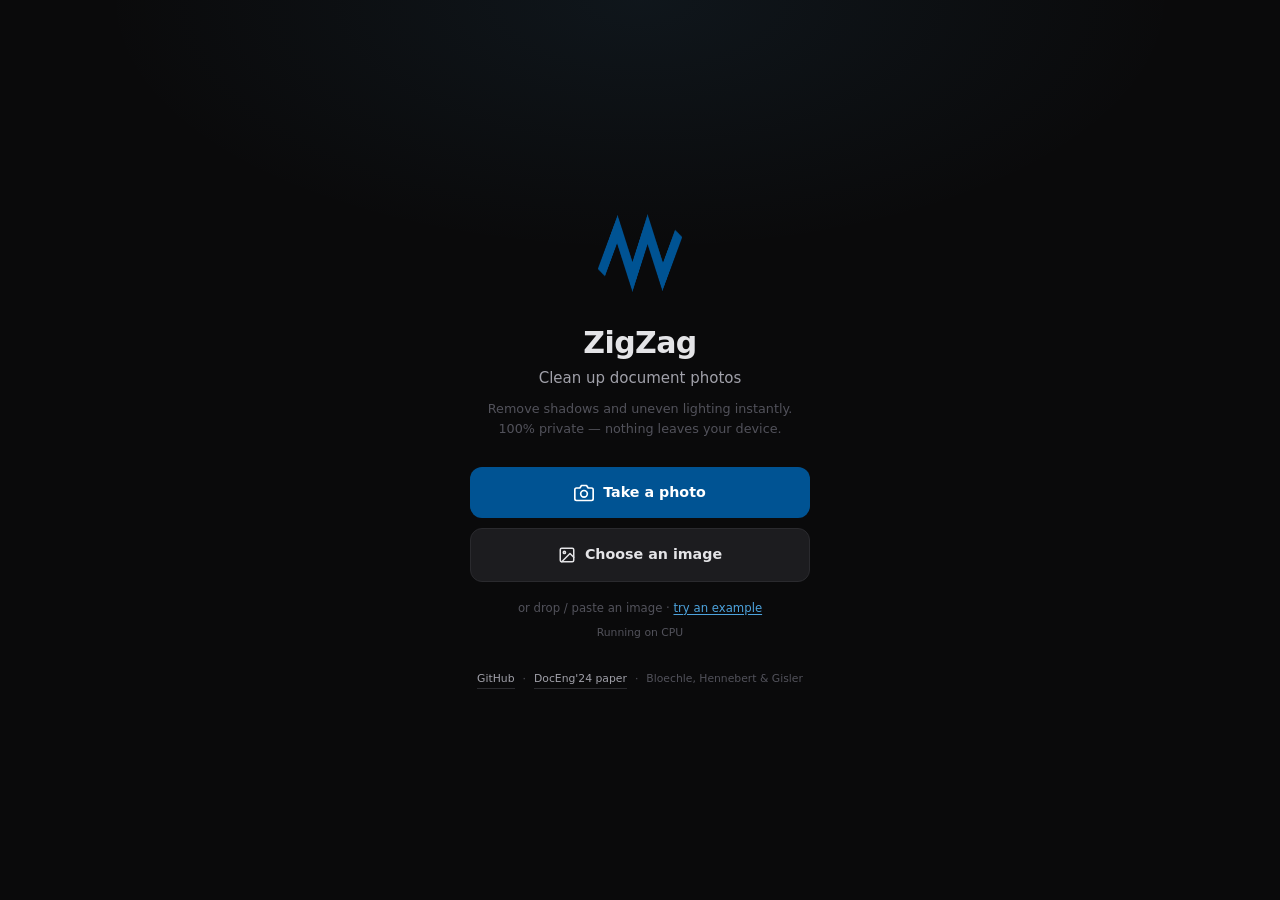
==== index.html @ 0f4d85f4 "1.2.0: despeckle by default, faster 2x path, app gate, repo skill Despeckle: after thresholding, 8-c" ====
<!DOCTYPE html>
<html lang="en">
<head>
    <meta charset="UTF-8">
    <meta name="viewport" content="width=device-width, initial-scale=1.0, viewport-fit=cover">
    <meta name="description" content="Clean up document photos: remove shadows and uneven lighting, entirely in your browser. ZigZag — ACM DocEng'24.">
    <meta property="og:title" content="ZigZag — Document Image Binarizer">
    <meta property="og:description" content="Remove shadows and uneven lighting from document photos. 100% in-browser, nothing leaves your device.">
    <meta property="og:image" content="https://bloechle.github.io/zigzag/assets/zigzag-logo.png">
    <meta property="og:url" content="https://bloechle.github.io/zigzag/">
    <meta property="og:type" content="website">
    <meta name="twitter:card" content="summary_large_image">
    <meta name="theme-color" content="#0a0a0b">
    <meta name="mobile-web-app-capable" content="yes">
    <meta name="apple-mobile-web-app-capable" content="yes">
    <meta name="apple-mobile-web-app-status-bar-style" content="black-translucent">
    <link rel="manifest" href="manifest.json">
    <link rel="apple-touch-icon" href="assets/icon-192.png">
    <title>ZigZag — Document Image Binarizer</title>
    <link rel="icon" href="assets/icon-192.png">
    <style>
        *, *::before, *::after { box-sizing: border-box; margin: 0; padding: 0; }

        :root {
            --bg:          #0a0a0b;
            --bg-elevated: #1c1c1f;
            --bg-hover:    #252528;
            --border:      #2a2a2e;
            --text:        #e4e4e7;
            --dim:         #a1a1aa;
            --muted:       #52525b;
            --accent:      #005393;   /* corporate blue — fills */
            --accent-soft: #4da3dd;   /* readable tint of it on dark — text & glows */
            --ok:          #34d399;
            --radius:      12px;
            --ease:        cubic-bezier(0.16, 1, 0.3, 1);
            --safe-t:      env(safe-area-inset-top, 0px);
            --safe-b:      env(safe-area-inset-bottom, 0px);
        }

        html, body {
            height: 100%;
            background: var(--bg);
            color: var(--text);
            font: 15px/1.5 -apple-system, system-ui, 'Segoe UI', Roboto, sans-serif;
            overflow: hidden;
            -webkit-font-smoothing: antialiased;
            user-select: none;
            -webkit-user-select: none;
            touch-action: manipulation;
        }

        .hidden { display: none !important; }
        button { font: inherit; color: inherit; background: none; border: none; cursor: pointer; -webkit-tap-highlight-color: transparent; }
        :focus-visible { outline: 2px solid var(--accent-soft); outline-offset: 2px; border-radius: 6px; }
        @media (prefers-reduced-motion: reduce) {
            *, *::before, *::after { animation-duration: .01ms !important; transition-duration: .01ms !important; }
        }

        /* ═══ LANDING ═══ */
        #landing {
            position: fixed; inset: 0; z-index: 50;
            display: flex; align-items: center; justify-content: center;
            padding: 24px; padding-top: calc(24px + var(--safe-t)); padding-bottom: calc(24px + var(--safe-b));
            background:
                radial-gradient(60% 40% at 50% 0%, rgba(77, 163, 221, .08), transparent 70%),
                var(--bg);
        }
        .landing-content { width: 100%; max-width: 340px; text-align: center; }
        .landing-content img { width: 84px; height: 84px; margin-bottom: 18px; }
        .landing-content h1 { font-size: 2rem; font-weight: 700; letter-spacing: -.02em; }
        .landing-sub { color: var(--dim); margin: 2px 0 10px; }
        .landing-desc { color: var(--muted); font-size: .85rem; line-height: 1.55; margin-bottom: 28px; }

        .landing-buttons { display: grid; gap: 10px; margin-bottom: 18px; }
        .btn-primary, .btn-secondary {
            display: flex; align-items: center; justify-content: center; gap: 9px;
            padding: 15px; border-radius: var(--radius); font-weight: 600; font-size: .95rem;
            transition: transform .15s var(--ease), background .15s;
        }
        .btn-primary { background: var(--accent); color: #fff; }
        .btn-secondary { background: var(--bg-elevated); border: 1px solid var(--border); }
        .btn-primary:active, .btn-secondary:active { transform: scale(.97); }

        .landing-hint { color: var(--muted); font-size: .78rem; }
        .link-btn { color: var(--accent-soft); font-size: inherit; text-decoration: underline; text-underline-offset: 2px; }
        .link-btn:disabled { opacity: .5; }
        #gpuStatus { margin-top: 8px; font-size: .72rem; color: var(--muted); min-height: 1.2em; }
        #gpuStatus.on { color: var(--ok); }
        .landing-credits {
            margin-top: 30px; font-size: .72rem; color: var(--muted);
            display: flex; gap: 8px; justify-content: center; flex-wrap: wrap;
        }
        .landing-credits a { color: var(--dim); text-decoration: none; border-bottom: 1px solid var(--border); }

        /* ═══ APP ═══ */
        #app { position: fixed; inset: 0; display: flex; flex-direction: column; }

        #viewport { flex: 1; position: relative; min-height: 0; overflow: hidden; }

        /* comparison: result below, original clipped above, draggable line */
        #compareWrap {
            position: absolute; top: 0; left: 0;
            transform-origin: 0 0; touch-action: none;
            --invz: 1;   /* 1/zoom — keeps overlays at constant screen size */
        }
        #compareWrap canvas {
            position: absolute; inset: 0;
            border-radius: 8px; box-shadow: 0 8px 40px rgba(0, 0, 0, .55);
        }
        #compareClip { position: absolute; inset: 0 auto 0 0; width: 50%; overflow: hidden; }
        #compareClip canvas { position: absolute; top: 0; left: 0; border-radius: 8px 0 0 8px; }
        #compareLine {
            position: absolute; top: 0; bottom: 0; left: 50%; width: calc(2px * var(--invz));
            background: var(--accent); transform: translateX(-50%);
            box-shadow: 0 0 12px rgba(77, 163, 221, .55);
        }
        .compare-handle {
            position: absolute; top: 50%; left: 50%; transform: translate(-50%, -50%) scale(var(--invz));
            width: 38px; height: 38px; border-radius: 50%;
            background: var(--accent); color: #fff;
            display: flex; align-items: center; justify-content: center;
        }
        #compareWrap.toggled #compareLine,
        #compareWrap.toggled #tagResult { display: none; }

        .corner-tag {
            position: absolute; top: 8px; font-size: .62rem; font-weight: 700; letter-spacing: .08em;
            padding: 3px 8px; border-radius: 5px; background: rgba(10, 10, 11, .65);
            backdrop-filter: blur(6px); -webkit-backdrop-filter: blur(6px);
            color: var(--dim); pointer-events: none;
            transform: scale(var(--invz));
        }
        #tagOriginal { left: 8px; transform-origin: top left; }
        #tagResult { right: 8px; transform-origin: top right; }

        #infoBadge {
            position: absolute; bottom: 10px; left: 50%; transform: translateX(-50%);
            max-width: calc(100% - 20px); text-align: center; line-height: 1.4;
            font-size: .7rem; color: var(--dim); padding: 5px 12px; border-radius: 14px;
            background: rgba(28, 28, 31, .75); border: 1px solid var(--border);
            backdrop-filter: blur(10px); -webkit-backdrop-filter: blur(10px);
            transition: transform .3s var(--ease);
        }
        /* keep the live readout visible above the settings sheet */
        #app.sheet-open #infoBadge { transform: translate(-50%, calc(-1 * var(--sheet-h, 0px) - 8px)); }

        #infoBadge:empty { display: none; }

        #spinner {
            position: absolute; inset: 0; display: flex; align-items: center; justify-content: center;
            background: rgba(10, 10, 11, .35); backdrop-filter: blur(2px); -webkit-backdrop-filter: blur(2px);
        }
        .spinner-ring {
            width: 38px; height: 38px; border-radius: 50%;
            border: 3px solid var(--border); border-top-color: var(--accent-soft);
            animation: spin .8s linear infinite;
        }
        @keyframes spin { to { transform: rotate(360deg); } }

        /* ═══ BOTTOM BAR ═══ */
        .bottom-bar {
            flex-shrink: 0; padding: 10px 12px calc(10px + var(--safe-b));
            background: rgba(20, 20, 22, .85); border-top: 1px solid var(--border);
            backdrop-filter: blur(16px); -webkit-backdrop-filter: blur(16px);
        }
        .mode-row {
            display: grid; grid-template-columns: repeat(3, 1fr); gap: 4px;
            background: var(--bg); border: 1px solid var(--border); border-radius: 10px;
            padding: 4px; margin-bottom: 10px;
        }
        .mode-btn {
            padding: 9px 0; border-radius: 7px; font-size: .82rem; font-weight: 600; color: var(--dim);
            transition: background .15s, color .15s;
        }
        .mode-btn.active { background: var(--accent); color: #fff; }

        .action-row { display: grid; grid-template-columns: repeat(5, 1fr); gap: 2px; }
        .action-btn {
            display: flex; flex-direction: column; align-items: center; gap: 4px;
            padding: 8px 2px 6px; border-radius: 9px; font-size: .66rem; color: var(--dim);
            transition: background .15s;
        }
        .action-btn:active { background: var(--bg-hover); }
        .action-btn:disabled { opacity: .35; }
        .action-btn.accent { color: var(--accent-soft); }

        /* ═══ SETTINGS SHEET ═══ */
        #sheet { position: fixed; inset: 0; z-index: 60; }
        .sheet-backdrop { position: absolute; inset: 0; }   /* click-to-close, no dimming: live preview stays visible */
        .sheet-panel {
            position: absolute; left: 0; right: 0; bottom: 0;
            background: var(--bg-elevated); border-radius: 18px 18px 0 0;
            border-top: 1px solid var(--border);
            padding: 8px 20px calc(22px + var(--safe-b));
            transform: translateY(0); transition: transform .3s var(--ease);
        }
        #sheet.hidden-anim .sheet-panel { transform: translateY(100%); }
        .sheet-drag-bar { width: 36px; height: 4px; border-radius: 2px; background: var(--border); margin: 4px auto 14px; }
        .sheet-head { display: flex; justify-content: space-between; align-items: center; margin-bottom: 16px; }
        .sheet-title { font-weight: 600; font-size: .95rem; }
        .sheet-reset { font-size: .8rem; font-weight: 600; color: var(--accent-soft); padding: 4px 8px; }
        .sheet-actions { display: flex; align-items: center; gap: 4px; }
        .sheet-help {
            width: 22px; height: 22px; border-radius: 50%; border: 1px solid var(--border);
            color: var(--dim); font-size: .72rem; font-weight: 700; line-height: 1;
            display: flex; align-items: center; justify-content: center;
            transition: background .15s, color .15s, border-color .15s;
        }
        .sheet-help[aria-pressed="true"] { background: var(--accent); color: #fff; border-color: var(--accent); }

        .param-row { display: grid; grid-template-columns: 88px 1fr 50px; align-items: center; gap: 12px; margin-bottom: 14px; }
        .param-row label { font-size: .8rem; color: var(--dim); }
        .param-val { font-size: .8rem; color: var(--text); text-align: right; font-variant-numeric: tabular-nums; }
        .param-hint {
            grid-column: 1 / -1; display: none;
            font-size: .72rem; color: var(--muted); line-height: 1.45; margin: 2px 0 2px;
        }
        #sheet.hints .param-hint { display: block; }

        input[type=range] { -webkit-appearance: none; appearance: none; height: 4px; border-radius: 2px; background: var(--border); outline: none; }
        input[type=range]::-webkit-slider-thumb {
            -webkit-appearance: none; appearance: none; width: 22px; height: 22px; border-radius: 50%;
            background: var(--accent); border: none; cursor: pointer;
        }
        input[type=range]::-moz-range-thumb { width: 22px; height: 22px; border-radius: 50%; background: var(--accent); border: none; }

        /* on/off switch, built on a checkbox so keyboard and screen readers get it for free */
        .switch {
            -webkit-appearance: none; appearance: none; justify-self: start; cursor: pointer;
            width: 38px; height: 22px; border-radius: 11px; background: var(--border);
            position: relative; transition: background .15s;
        }
        .switch::after {
            content: ''; position: absolute; top: 3px; left: 3px; width: 16px; height: 16px;
            border-radius: 50%; background: var(--text); transition: transform .15s var(--ease);
        }
        .switch:checked { background: var(--accent); }
        .switch:checked::after { transform: translateX(16px); }

        /* ═══ DROP OVERLAY (desktop) ═══ */
        #dropOverlay {
            position: fixed; inset: 0; z-index: 70; display: flex; align-items: center; justify-content: center;
            background: rgba(10, 10, 11, .85); border: 2px dashed var(--accent-soft); border-radius: 16px;
        }
        .drop-inner { display: flex; flex-direction: column; align-items: center; gap: 10px; color: var(--accent-soft); font-weight: 600; }
    </style>
</head>
<body>

<!-- ═══ LANDING ═══ -->
<div id="landing">
    <div class="landing-content">
        <img src="assets/zigzag-logo.png" alt="ZigZag">
        <h1>ZigZag</h1>
        <p class="landing-sub">Clean up document photos</p>
        <p class="landing-desc">Remove shadows and uneven lighting instantly. 100% private — nothing leaves your device.</p>
        <div class="landing-buttons">
            <button id="btnCamera" class="btn-primary">
                <svg width="20" height="20" viewBox="0 0 24 24" fill="none" stroke="currentColor" stroke-width="2" stroke-linecap="round" stroke-linejoin="round"><path d="M23 19a2 2 0 0 1-2 2H3a2 2 0 0 1-2-2V8a2 2 0 0 1 2-2h4l2-3h6l2 3h4a2 2 0 0 1 2 2z"/><circle cx="12" cy="13" r="4"/></svg>
                Take a photo
            </button>
            <button id="btnGallery" class="btn-secondary">
                <svg width="18" height="18" viewBox="0 0 24 24" fill="none" stroke="currentColor" stroke-width="2" stroke-linecap="round" stroke-linejoin="round"><rect x="3" y="3" width="18" height="18" rx="2"/><circle cx="8.5" cy="8.5" r="1.5"/><polyline points="21 15 16 10 5 21"/></svg>
                Choose an image
            </button>
        </div>
        <p class="landing-hint">or drop / paste an image · <button id="btnExample" class="link-btn">try an example</button></p>
        <div id="gpuStatus" role="status"></div>
        <div class="landing-credits">
            <a href="https://github.com/Bloechle/zigzag" target="_blank" rel="noopener">GitHub</a>
            <span>·</span>
            <a href="https://doi.org/10.1145/3685650.3685661" target="_blank" rel="noopener">DocEng'24 paper</a>
            <span>·</span>
            <span>Bloechle, Hennebert &amp; Gisler</span>
        </div>
    </div>
</div>

<!-- ═══ APP ═══ -->
<div id="app" class="hidden">
    <div id="viewport">
        <div id="compareWrap">
            <canvas id="canvasResult" role="img" aria-label="Cleaned-up document"></canvas>
            <div id="compareClip"><canvas id="canvasOriginal" role="img" aria-label="Original photo"></canvas></div>
            <span id="tagOriginal" class="corner-tag">ORIGINAL</span>
            <span id="tagResult" class="corner-tag">ZIGZAG</span>
            <div id="compareLine">
                <div class="compare-handle">
                    <svg width="18" height="18" viewBox="0 0 24 24" fill="none" stroke="currentColor" stroke-width="2.5"><polyline points="9 6 4 12 9 18"/><polyline points="15 6 20 12 15 18"/></svg>
                </div>
            </div>
        </div>
        <div id="infoBadge" role="status"></div>
        <div id="spinner" class="hidden"><div class="spinner-ring"></div></div>
    </div>

    <div class="bottom-bar">
        <div class="mode-row" id="modeRow" role="radiogroup" aria-label="Output mode">
            <button class="mode-btn active" data-mode="binary" role="radio" aria-checked="true">B&amp;W</button>
            <button class="mode-btn" data-mode="gray" role="radio" aria-checked="false">Gray</button>
            <button class="mode-btn" data-mode="color" role="radio" aria-checked="false">Color</button>
        </div>
        <div class="action-row">
            <button id="btnNew" class="action-btn" title="New image (N)">
                <svg width="21" height="21" viewBox="0 0 24 24" fill="none" stroke="currentColor" stroke-width="1.8" stroke-linecap="round" stroke-linejoin="round"><path d="M23 19a2 2 0 0 1-2 2H3a2 2 0 0 1-2-2V8a2 2 0 0 1 2-2h4l2-3h6l2 3h4a2 2 0 0 1 2 2z"/><circle cx="12" cy="13" r="4"/></svg>
                <span>New</span>
            </button>
            <button id="btnRotate" class="action-btn" title="Rotate 90° (R)" disabled>
                <svg width="21" height="21" viewBox="0 0 24 24" fill="none" stroke="currentColor" stroke-width="1.8" stroke-linecap="round" stroke-linejoin="round"><polyline points="23 4 23 10 17 10"/><path d="M20.49 15a9 9 0 1 1-2.12-9.36L23 10"/></svg>
                <span>Rotate</span>
            </button>
            <button id="btnTune" class="action-btn" title="Settings (T)">
                <svg width="21" height="21" viewBox="0 0 24 24" fill="none" stroke="currentColor" stroke-width="1.8" stroke-linecap="round"><line x1="4" y1="21" x2="4" y2="14"/><line x1="4" y1="10" x2="4" y2="3"/><line x1="12" y1="21" x2="12" y2="12"/><line x1="12" y1="8" x2="12" y2="3"/><line x1="20" y1="21" x2="20" y2="16"/><line x1="20" y1="12" x2="20" y2="3"/><line x1="1" y1="14" x2="7" y2="14"/><line x1="9" y1="8" x2="15" y2="8"/><line x1="17" y1="16" x2="23" y2="16"/></svg>
                <span>Tune</span>
            </button>
            <button id="btnShare" class="action-btn" title="Share or copy (C)" disabled>
                <span class="icon-share"><svg width="21" height="21" viewBox="0 0 24 24" fill="none" stroke="currentColor" stroke-width="1.8" stroke-linecap="round" stroke-linejoin="round"><path d="M4 12v8a2 2 0 0 0 2 2h12a2 2 0 0 0 2-2v-8"/><polyline points="16 6 12 2 8 6"/><line x1="12" y1="2" x2="12" y2="15"/></svg></span>
                <span class="icon-copy"><svg width="21" height="21" viewBox="0 0 24 24" fill="none" stroke="currentColor" stroke-width="1.8" stroke-linecap="round" stroke-linejoin="round"><rect x="9" y="9" width="13" height="13" rx="2"/><path d="M5 15H4a2 2 0 0 1-2-2V4a2 2 0 0 1 2-2h9a2 2 0 0 1 2 2v1"/></svg></span>
                <span class="lbl">Copy</span>
            </button>
            <button id="btnSave" class="action-btn accent" title="Save PNG (S)" disabled>
                <svg width="21" height="21" viewBox="0 0 24 24" fill="none" stroke="currentColor" stroke-width="1.8" stroke-linecap="round" stroke-linejoin="round"><path d="M21 15v4a2 2 0 0 1-2 2H5a2 2 0 0 1-2-2v-4"/><polyline points="7 10 12 15 17 10"/><line x1="12" y1="15" x2="12" y2="3"/></svg>
                <span>Save</span>
            </button>
        </div>
    </div>

    <div id="sheet" class="hidden hidden-anim">
        <div class="sheet-backdrop" id="sheetBackdrop"></div>
        <div class="sheet-panel" id="sheetPanel">
            <div class="sheet-drag-bar"></div>
            <div class="sheet-head">
                <span class="sheet-title">Settings</span>
                <div class="sheet-actions">
                    <button id="btnHints" class="sheet-help" aria-pressed="false"
                            aria-label="Explain these settings" title="Explain these settings">?</button>
                    <button id="btnReset" class="sheet-reset">Reset</button>
                </div>
            </div>
            <div class="param-row">
                <label for="slSize">Window</label>
                <input type="range" id="slSize"
                       title="Size of the local analysis window, in pixels.">
                <span id="valSize" class="param-val">Auto</span>
                <p class="param-hint">How far ZigZag looks around each pixel to judge the local lighting.
                   Auto scales it with the photo's resolution, which suits most pages. Lower it for
                   fine print, raise it for large text or broad shadows.</p>
            </div>
            <div class="param-row">
                <label for="slWeight">Background</label>
                <input type="range" id="slWeight"
                       title="How bright a pixel must be, relative to its neighbours, to count as background.">
                <span id="valWeight" class="param-val">90 %</span>
                <p class="param-hint">How bright a pixel must be, next to its neighbours, to be treated as
                   background. 90 % suits nearly every page; 80–90 % is the useful range, and 100 % is
                   too strict.</p>
            </div>
            <div class="param-row">
                <label for="slThr">Ink</label>
                <input type="range" id="slThr"
                       title="Shifts the automatic threshold.">
                <span id="valThr" class="param-val">0</span>
                <p class="param-hint">Nudges the automatic threshold. Positive keeps more ink — bolder, but
                   noisier; negative cleans harder at the risk of thinning strokes.</p>
            </div>
            <div class="param-row">
                <label for="swSpecks">Specks</label>
                <input type="checkbox" id="swSpecks" class="switch" role="switch" checked
                       title="Remove isolated specks of noise.">
                <span id="valSpecks" class="param-val">On</span>
                <p class="param-hint">Removes tiny isolated dots — the grain of a dark or noisy photo. Turn it
                   off for music, dotted scripts or very fine punctuation.</p>
            </div>
        </div>
    </div>
</div>

<!-- ═══ DROP OVERLAY ═══ -->
<div id="dropOverlay" class="hidden">
    <div class="drop-inner">
        <svg width="38" height="38" viewBox="0 0 24 24" fill="none" stroke="currentColor" stroke-width="1.5"><path d="M21 15v4a2 2 0 0 1-2 2H5a2 2 0 0 1-2-2v-4"/><polyline points="17 8 12 3 7 8"/><line x1="12" y1="3" x2="12" y2="15"/></svg>
        <span>Drop image to process</span>
    </div>
</div>

<input type="file" id="fileCamera" accept="image/*" capture="environment" hidden>
<input type="file" id="fileGallery" accept="image/*" hidden>

<script type="module">
    import { ZigZag, MODES } from './js/zigzag.js';
    import { ZigZagGPU } from './js/zigzag-gpu.js';

    // PWA: offline cache + installability (no-op on file:// or unsupported)
    if ('serviceWorker' in navigator && location.protocol.startsWith('http')) {
        addEventListener('load', () => navigator.serviceWorker.register('sw.js').catch(() => {}));
    }

    const $ = id => document.getElementById(id);
    const el = {};
    ['landing', 'app', 'viewport', 'compareWrap', 'compareClip', 'compareLine',
     'canvasOriginal', 'canvasResult', 'infoBadge', 'spinner', 'gpuStatus',
     'btnCamera', 'btnGallery', 'btnExample',
     'btnNew', 'btnRotate', 'btnTune', 'btnShare', 'btnSave',
     'modeRow', 'sheet', 'sheetBackdrop', 'sheetPanel', 'btnReset',
     'slSize', 'slWeight', 'slThr', 'valSize', 'valWeight', 'valThr', 'btnHints',
     'swSpecks', 'valSpecks',
     'dropOverlay', 'fileCamera', 'fileGallery'].forEach(id => el[id] = $(id));

    const SLIDERS = [['slSize', 'valSize'], ['slWeight', 'valWeight'], ['slThr', 'valThr']];
    const UNITS = { slSize: ' px', slWeight: ' %', slThr: '' };

    // Discrete scales: the slider carries an *index*, the value comes from here.
    // Window: 0 = automatic (from the image diagonal, see autoSize in zigzag.js).
    // Manual stops end at 128: past ~192 the local mean drifts toward global and
    // the shadow comes back as ink, and at 256 (2r+1)^2*255 crosses 2^24, the
    // largest integer the GPU's f32 box sums still represent exactly.
    // Weight steps of 5 were indistinguishable (<0.15 pt of ink), so 10.
    // Ink stops at +/-60: beyond it the threshold saturates instead of nudging.
    const AUTO = 0;
    const SCALES = {
        slSize:   [AUTO, 4, 8, 12, 16, 20, 24, 30, 40, 56, 80, 128],
        slWeight: [50, 60, 70, 80, 90, 100],
        slThr:    Array.from({ length: 25 }, (_, i) => -60 + i * 5),
    };
    const DEFAULTS = { slSize: AUTO, slWeight: 90, slThr: 0 };

    const sliderValue = s => SCALES[s][+el[s].value];
    /** Snap a raw value onto a scale (also migrates prefs from an older scale). */
    function setSliderValue(s, v) {
        const scale = SCALES[s];
        let best = 0;
        for (let i = 1; i < scale.length; i++) {
            if (Math.abs(scale[i] - v) < Math.abs(scale[best] - v)) best = i;
        }
        el[s].value = best;
    }
    const PREFS_KEY = 'zigzag.prefs';
    const PREFS_VERSION = 2;         // 2: Window gained "Auto", the new default

    // The CPU port needs ~64 bytes/pixel of float64 scratch and runs at ~0.4 s/MP,
    // so it gets a much tighter budget than the GPU (whose ceiling is a device limit).
    const CPU_MAX_PIXELS = 4_000_000;
    const GPU_MAX_PIXELS = 12_000_000;

    let gpu = null;                  // WebGPU accelerator, null => CPU (set once gpuReady settles)
    let worker = null;               // CPU port off the main thread, null => inline
    let srcImage = null;             // ImageData of the (possibly downscaled) source
    let srcName = 'document';
    let origSize = null;             // [w, h] before downscale, or null
    let mode = 'binary';
    let busy = false, pending = false, debounceId = 0;
    let comparePos = 0.5, toggled = false;
    let allowUpsample = true;        // cleared if the browser refuses the 2x canvas
    let sheetOpen = false;
    let lastBadge = '', badgeTimer = 0;

    // ── backends ──
    /** Landing-page backend line — also refreshed when the GPU is dropped mid-session. */
    function setGpuStatus() {
        el.gpuStatus.textContent = gpu ? '⚡ WebGPU acceleration active' : 'Running on CPU';
        el.gpuStatus.classList.toggle('on', !!gpu);
    }
    // Initialised in the background: awaiting it here would leave every button
    // dead until the adapter answers. Image loading awaits it instead.
    const gpuReady = (async () => {
        if (!ZigZagGPU.isSupported()) return;
        try {
            const g = new ZigZagGPU();
            await g.init();
            gpu = g;
        } catch { gpu = null; }
    })().then(setGpuStatus);

    /** Give up on the GPU for this session and free its buffers. */
    function dropGpu() {
        try { gpu?.destroy(); } catch { /* already lost */ }
        gpu = null;
        setGpuStatus();
    }

    const jobs = new Map();
    let jobId = 0;
    try {
        worker = new Worker(new URL('./js/zigzag-worker.js', import.meta.url), { type: 'module' });
        worker.onmessage = e => {
            const done = jobs.get(e.data.id);
            jobs.delete(e.data.id);
            done?.(e.data.error ? null : e.data);
        };
        worker.onerror = () => {                 // module workers unsupported / failed
            worker = null;
            for (const done of jobs.values()) done(null);
            jobs.clear();
        };
    } catch { worker = null; }

    /** CPU pipeline, in the worker when available, inline otherwise. */
    function cpuProcess(opts) {
        if (!worker) return Promise.resolve(ZigZag.process(srcImage, opts));
        const id = ++jobId;
        return new Promise(resolve => {
            jobs.set(id, resolve);
            worker.postMessage({ id, opts });
        });
    }

    /** Transient message; the info badge returns after a couple of seconds. */
    function notify(msg) {
        if (el.landing.classList.contains('hidden')) {
            el.infoBadge.textContent = msg;
            clearTimeout(badgeTimer);
            badgeTimer = setTimeout(() => { el.infoBadge.textContent = lastBadge; }, 2200);
        } else {
            el.gpuStatus.textContent = msg;
            el.gpuStatus.classList.remove('on');
        }
    }

    // ── preferences ──
    function savePrefs() {
        try {
            localStorage.setItem(PREFS_KEY, JSON.stringify({
                v: PREFS_VERSION,
                mode,
                size: sliderValue('slSize'),
                weight: sliderValue('slWeight'),
                thr: sliderValue('slThr'),
                specks: el.swSpecks.checked,
                hints: el.sheet.classList.contains('hints'),
            }));
        } catch { /* private mode */ }
    }

    function loadPrefs() {
        try {
            const p = JSON.parse(localStorage.getItem(PREFS_KEY) || '{}');
            if (MODES.includes(p.mode)) setMode(p.mode, false);
            if (p.specks === false) setSpecks(false);
            if (p.hints) {
                el.sheet.classList.add('hints');
                el.btnHints.setAttribute('aria-pressed', 'true');
            }
            // before v2 the Window default was 30, so a stored 30 means "never
            // touched": move it to the new automatic default
            if ((p.v ?? 1) < 2 && +p.size === 30) delete p.size;
            for (const [key, s] of [['size', 'slSize'], ['weight', 'slWeight'], ['thr', 'slThr']]) {
                if (p[key] != null) setSliderValue(s, +p[key]);   // snaps old values
            }
        } catch { /* ignore corrupt prefs */ }
        SLIDERS.forEach(([s, v]) => showSlider(s, v));
    }

    // ── image loading ──
    /** Install a new source image: GPU upload, worker upload, preview, run. */
    async function setSource(image) {
        srcImage = image;
        allowUpsample = true;     // a previous oversized image must not stick at 1x
        if (gpu) {
            try { await gpu.uploadImage(image); } catch { dropGpu(); }
        }
        // sized for the GPU budget but the GPU is gone: the CPU port needs
        // ~64 bytes/pixel of float64 scratch, so shrink before going on
        if (!gpu && image.width * image.height > CPU_MAX_PIXELS) {
            origSize ??= [image.width, image.height];
            notify('GPU unavailable — reduced for the CPU');
            return setSource(await toImageData(image, CPU_MAX_PIXELS));
        }
        if (worker) {
            const copy = new Uint8ClampedArray(image.data);
            worker.postMessage(
                { image: { data: copy, width: image.width, height: image.height } },
                [copy.buffer]);
        }
        el.canvasOriginal.width = image.width;
        el.canvasOriginal.height = image.height;
        el.canvasOriginal.getContext('2d').putImageData(image, 0, 0);

        el.landing.classList.add('hidden');
        el.app.classList.remove('hidden');
        el.btnRotate.disabled = false;
        fitCanvases();
        run();
    }

    /** Bitmap or ImageData -> ImageData, downscaled to fit a pixel budget. */
    async function toImageData(src, budget) {
        const n = src.width * src.height;
        const s = n > budget ? Math.sqrt(budget / n) : 1;
        const w = Math.max(1, Math.round(src.width * s));
        const h = Math.max(1, Math.round(src.height * s));
        const c = document.createElement('canvas');
        c.width = w; c.height = h;
        const ctx = c.getContext('2d', { willReadFrequently: true });
        const own = src instanceof ImageData;
        const bmp = own ? await createImageBitmap(src) : src;
        ctx.drawImage(bmp, 0, 0, w, h);
        if (own) bmp.close();
        return ctx.getImageData(0, 0, w, h);
    }

    async function loadBlob(blob, name) {
        await gpuReady;
        const budget = gpu ? Math.min(gpu.maxPixels, GPU_MAX_PIXELS) : CPU_MAX_PIXELS;
        srcName = (name || 'document').replace(/\.[^/.]+$/, '');
        const bmp = await createImageBitmap(blob, { imageOrientation: 'from-image' });
        origSize = (bmp.width * bmp.height > budget) ? [bmp.width, bmp.height] : null;
        const image = await toImageData(bmp, budget);
        bmp.close();
        await setSource(image);
    }

    function loadFile(file) {
        if (!file) return;
        if (!file.type.startsWith('image/')) return notify('Not an image file');
        loadBlob(file, file.name).catch(() => notify(`Could not read “${file.name}”`));
    }

    /** Rotate the source 90° clockwise, keeping the current parameters.
     *  Safe mid-run: the worker holds its own copy and run() supersedes itself. */
    async function rotate() {
        if (!srcImage) return;
        const { width: w, height: h } = srcImage;
        const c = document.createElement('canvas');
        c.width = h; c.height = w;
        const ctx = c.getContext('2d', { willReadFrequently: true });
        ctx.setTransform(0, 1, -1, 0, h, 0);   // (x, y) -> (h - y, x)
        const bmp = await createImageBitmap(srcImage);
        ctx.drawImage(bmp, 0, 0);
        bmp.close();
        if (origSize) origSize = [origSize[1], origSize[0]];
        await setSource(ctx.getImageData(0, 0, h, w));
    }

    // ── processing (GPU first, worker, then inline CPU) ──
    /** Paint the result; false when the browser silently refused the canvas size. */
    function showResult(res) {
        const c = el.canvasResult;
        c.width = res.width;
        c.height = res.height;
        if (c.width !== res.width || c.height !== res.height) return false;
        const ctx = c.getContext('2d');
        try {
            ctx.putImageData(new ImageData(res.data, res.width, res.height), 0, 0);
            // over the browser's canvas-area limit the canvas stays blank instead
            // of throwing, so probe a pixel we know is opaque
            return ctx.getImageData(res.width - 1, res.height - 1, 1, 1).data[3] === 255;
        } catch {
            return false;
        }
    }

    async function run() {
        if (!srcImage) return;
        if (busy) { pending = true; return; }
        busy = true;
        el.spinner.classList.remove('hidden');
        await new Promise(r => requestAnimationFrame(() => requestAnimationFrame(r)));

        const size = sliderValue('slSize');
        const opts = {
            mode,
            size: size === AUTO ? null : size,
            weight: sliderValue('slWeight'),
            thresholdOffset: sliderValue('slThr'),
            despeckle: el.swSpecks.checked ? null : 0,      // null: automatic area
            upsample: allowUpsample,
        };
        const t0 = performance.now();
        let res = null, backend = 'cpu';
        try {
            if (gpu) {
                try {
                    res = await gpu.process(opts);
                    backend = 'gpu';
                } catch {
                    dropGpu();
                    // the source was sized for the GPU budget; the CPU port needs
                    // ~64 bytes/pixel of float64 scratch, so shrink before falling back
                    if (srcImage.width * srcImage.height > CPU_MAX_PIXELS) {
                        busy = false;                 // setSource() re-enters run()
                        pending = false;
                        origSize ??= [srcImage.width, srcImage.height];
                        notify('GPU unavailable — reduced for the CPU');
                        return setSource(await toImageData(srcImage, CPU_MAX_PIXELS));
                    }
                }
            }
            if (!res) res = await cpuProcess(opts);
            if (!res) res = ZigZag.process(srcImage, opts);   // worker died mid-flight
        } catch (err) {
            // never leave the spinner up and the queue locked behind a failed run
            busy = false;
            pending = false;
            el.spinner.classList.add('hidden');
            console.error(err);
            return notify('Processing failed — try a smaller image');
        }
        const ms = performance.now() - t0;

        busy = false;
        if (!showResult(res)) {
            el.spinner.classList.add('hidden');
            if (res.width > srcImage.width) {   // 2x is too big for this browser
                allowUpsample = false;
                return run();
            }
            pending = false;
            return notify('Image too large for this browser');
        }

        const i = res.info;
        const ds = origSize ? ` (from ${origSize[0]}×${origSize[1]})` : '';
        const up = res.width !== srcImage.width ? ` → ${res.width}×${res.height}` : '';
        const ot = i.threshold !== i.otsu ? ` · thr ${i.threshold} (otsu ${i.otsu})` : ` · otsu ${i.otsu}`;
        const wt = (i.weight !== 90 ? ` · w ${i.weight}` : '') + (i.despeckle === 0 ? ' · specks kept' : '');
        clearTimeout(badgeTimer);
        const sz = i.autoSize ? `size ${i.size} (auto)` : `size ${i.size}`;
        lastBadge = `${srcImage.width}×${srcImage.height}${ds}${up} · ${sz}${wt}${ot} · ${backend} · ${ms.toFixed(0)} ms`;
        el.infoBadge.textContent = lastBadge;

        el.btnSave.disabled = false;
        el.btnShare.disabled = false;
        el.spinner.classList.add('hidden');
        if (pending) { pending = false; run(); }
    }

    // ── viewport: full-width fit + pinch zoom & pan ──
    const view = { w0: 0, h0: 0, z: 1, zMin: 1, tx: 0, ty: 0 };

    function fitCanvases() {
        if (!srcImage) return;
        view.w0 = el.viewport.clientWidth;
        view.h0 = view.w0 * srcImage.height / srcImage.width;
        view.zMin = Math.min(1, el.viewport.clientHeight / view.h0);  // pinch out to whole page
        view.z = 1;                                                   // default: full width
        view.tx = 0;
        view.ty = 0;                                                  // tall documents start at the top
        el.compareWrap.style.width = view.w0 + 'px';
        el.compareWrap.style.height = view.h0 + 'px';
        for (const c of [el.canvasOriginal, el.canvasResult]) {
            c.style.width = view.w0 + 'px';   // px, not %: the original's containing
            c.style.height = view.h0 + 'px';  // block is #compareClip, which the slider resizes
        }
        applyView();
        applyCompare();
    }

    function applyView() {
        const vw = el.viewport.clientWidth, vh = el.viewport.clientHeight;
        const sw = view.w0 * view.z, sh = view.h0 * view.z;
        view.tx = sw <= vw ? (vw - sw) / 2 : Math.max(vw - sw, Math.min(0, view.tx));
        view.ty = sh <= vh ? (vh - sh) / 2 : Math.max(vh - sh, Math.min(0, view.ty));
        el.compareWrap.style.transform = `translate(${view.tx}px, ${view.ty}px) scale(${view.z})`;
        el.compareWrap.style.setProperty('--invz', 1 / view.z);
    }

    function zoomAt(f, cx, cy) {            // cx/cy in viewport coordinates
        const z = Math.max(view.zMin, Math.min(8, view.z * f));
        f = z / view.z;
        view.tx = cx - (cx - view.tx) * f;
        view.ty = cy - (cy - view.ty) * f;
        view.z = z;
        applyView();
    }

    function applyCompare() {
        const pct = (toggled ? 1 : comparePos) * 100;
        el.compareClip.style.width = pct + '%';
        el.compareLine.style.left = pct + '%';
        el.compareWrap.classList.toggle('toggled', toggled);
    }

    // one finger: horizontal drag = slider, vertical drag = pan, tap = toggle original,
    // double-tap / double-click = reset view · two fingers: pinch zoom & pan · wheel: zoom
    const pointers = new Map();
    let gesture = null, moved = false, downT = 0, lastTap = 0;
    let pinchDist = 0, pinchX = 0, pinchY = 0;

    const vpXY = (x, y) => {
        const r = el.viewport.getBoundingClientRect();
        return [x - r.left, y - r.top];
    };
    const pinchState = () => {
        const [a, b] = [...pointers.values()];
        return [Math.hypot(a.x - b.x, a.y - b.y), ...vpXY((a.x + b.x) / 2, (a.y + b.y) / 2)];
    };

    el.compareWrap.addEventListener('pointerdown', e => {
        if (!srcImage) return;
        el.compareWrap.setPointerCapture(e.pointerId);
        pointers.set(e.pointerId, { x: e.clientX, y: e.clientY, x0: e.clientX, y0: e.clientY });
        if (pointers.size === 2) {
            gesture = 'pinch';
            moved = true;
            [pinchDist, pinchX, pinchY] = pinchState();
        } else {
            gesture = e.target.closest('#compareLine') ? 'slider' : null;
            moved = false;
            downT = Date.now();
        }
    });

    el.compareWrap.addEventListener('pointermove', e => {
        const p = pointers.get(e.pointerId);
        if (!p) return;
        const dx = e.clientX - p.x, dy = e.clientY - p.y;
        p.x = e.clientX; p.y = e.clientY;
        if (!moved && Math.hypot(p.x - p.x0, p.y - p.y0) > 6) {
            moved = true;
            gesture ??= view.z > 1 ? 'pan'   // zoomed in: drag pans, slider via its handle
                : Math.abs(p.x - p.x0) >= Math.abs(p.y - p.y0) ? 'slider' : 'pan';
        }
        if (!moved) return;
        if (gesture === 'pinch') {
            const [d, cx, cy] = pinchState();
            view.tx += cx - pinchX;
            view.ty += cy - pinchY;
            zoomAt(d / pinchDist, cx, cy);
            [pinchDist, pinchX, pinchY] = [d, cx, cy];
        } else if (gesture === 'pan') {
            view.tx += dx;
            view.ty += dy;
            applyView();
        } else if (gesture === 'slider') {
            const r = el.compareWrap.getBoundingClientRect();
            comparePos = Math.max(0.02, Math.min(0.98, (e.clientX - r.left) / r.width));
            toggled = false;
            applyCompare();
        }
    });

    const endPointer = e => {
        if (!pointers.delete(e.pointerId)) return;
        if (gesture === 'pinch') {
            const p = pointers.values().next().value;   // pinch → remaining finger pans
            if (p) { p.x0 = p.x; p.y0 = p.y; }
            gesture = 'pan';
        } else if (!moved && e.type === 'pointerup' && Date.now() - downT < 300) {
            const now = Date.now();
            toggled = !toggled;                          // tap: toggle full original
            if (now - lastTap < 300) { toggled = !toggled; fitCanvases(); }  // double-tap: reset
            lastTap = now;
            applyCompare();
        }
        if (!pointers.size) gesture = null;
    };
    el.compareWrap.addEventListener('pointerup', endPointer);
    el.compareWrap.addEventListener('pointercancel', endPointer);

    el.viewport.addEventListener('wheel', e => {
        if (!srcImage) return;
        e.preventDefault();
        zoomAt(Math.exp(-e.deltaY * 0.002), ...vpXY(e.clientX, e.clientY));
    }, { passive: false });

    el.viewport.addEventListener('dblclick', fitCanvases);

    // width-only: a height change (mobile URL bar, keyboard) must not reset zoom & pan
    if (typeof ResizeObserver !== 'undefined') {
        let lastW = 0;
        new ResizeObserver(() => {
            const w = el.viewport.clientWidth;
            if (w && w !== lastW) { lastW = w; fitCanvases(); }
        }).observe(el.viewport);
    }

    // ── input sources ──
    el.btnCamera.addEventListener('click', () => el.fileCamera.click());
    el.btnGallery.addEventListener('click', () => el.fileGallery.click());
    for (const input of [el.fileCamera, el.fileGallery]) {
        input.addEventListener('change', () => { loadFile(input.files[0]); input.value = ''; });
    }

    el.btnExample.addEventListener('click', async () => {
        el.btnExample.disabled = true;
        try {
            const r = await fetch('examples/02_04.jpg');
            if (!r.ok) throw new Error(r.status);
            await loadBlob(await r.blob(), 'example.jpg');
        } catch {
            notify('Example image unavailable');
        }
        el.btnExample.disabled = false;
    });

    // ── modes & parameters ──
    function setMode(m, rerun = true) {
        mode = m;
        for (const b of el.modeRow.querySelectorAll('.mode-btn')) {
            const on = b.dataset.mode === m;
            b.classList.toggle('active', on);
            b.setAttribute('aria-checked', String(on));
        }
        if (rerun) { savePrefs(); run(); }
    }

    el.modeRow.addEventListener('click', e => {
        const btn = e.target.closest('.mode-btn');
        if (btn && btn.dataset.mode !== mode) setMode(btn.dataset.mode);
    });

    function showSlider(s, v) {
        const n = sliderValue(s);
        if (s === 'slSize' && n === AUTO) { el[v].textContent = 'Auto'; return; }
        el[v].textContent = (s === 'slThr' && n > 0 ? '+' + n : String(n)) + UNITS[s];
    }

    SLIDERS.forEach(([s, v]) => {
        el[s].addEventListener('input', () => {
            showSlider(s, v);
            clearTimeout(debounceId);
            debounceId = setTimeout(() => { savePrefs(); run(); }, 150);
        });
    });

    // ── settings sheet ──
    /** Lift the info badge by how far the panel intrudes into the viewport. */
    function liftBadge() {
        const intrusion = el.viewport.getBoundingClientRect().bottom
            - (innerHeight - el.sheetPanel.offsetHeight);
        el.app.style.setProperty('--sheet-h', Math.max(0, intrusion) + 'px');
    }

    function showSheet(on) {
        sheetOpen = on;
        if (on) {
            el.sheet.classList.remove('hidden');
            liftBadge();
            el.app.classList.add('sheet-open');
            requestAnimationFrame(() => el.sheet.classList.remove('hidden-anim'));
        } else {
            el.app.classList.remove('sheet-open');
            el.sheet.classList.add('hidden-anim');
            setTimeout(() => el.sheet.classList.add('hidden'), 300);
        }
    }
    el.btnTune.addEventListener('click', () => showSheet(!sheetOpen));

    el.btnHints.addEventListener('click', () => {
        const on = el.sheet.classList.toggle('hints');
        el.btnHints.setAttribute('aria-pressed', String(on));
        liftBadge();
        savePrefs();
    });
    el.sheetBackdrop.addEventListener('click', () => showSheet(false));

    function setSpecks(on) {
        el.swSpecks.checked = on;
        el.valSpecks.textContent = on ? 'On' : 'Off';
    }
    el.swSpecks.addEventListener('change', () => {
        setSpecks(el.swSpecks.checked);
        savePrefs();
        run();
    });

    el.btnReset.addEventListener('click', () => {
        let changed = !el.swSpecks.checked;
        setSpecks(true);
        for (const [s, v] of SLIDERS) {
            const before = el[s].value;
            setSliderValue(s, DEFAULTS[s]);
            if (el[s].value !== before) {
                showSlider(s, v);
                changed = true;
            }
        }
        if (changed) { savePrefs(); run(); }
    });

    // swipe the panel down to dismiss
    let sheetDragY = null;
    el.sheetPanel.addEventListener('pointerdown', e => {
        if (e.target.closest('button')) return;   // never swallow Reset / help taps
        if (!e.target.closest('.sheet-drag-bar, .sheet-head')) return;
        sheetDragY = e.clientY;
        el.sheetPanel.setPointerCapture(e.pointerId);
        el.sheetPanel.style.transition = 'none';
    });
    el.sheetPanel.addEventListener('pointermove', e => {
        if (sheetDragY !== null) {
            el.sheetPanel.style.transform = `translateY(${Math.max(0, e.clientY - sheetDragY)}px)`;
        }
    });
    const endSheetDrag = e => {
        if (sheetDragY === null) return;
        const dy = e.clientY - sheetDragY;
        sheetDragY = null;
        el.sheetPanel.style.transition = '';
        el.sheetPanel.style.transform = '';
        if (dy > 60) showSheet(false);
    };
    el.sheetPanel.addEventListener('pointerup', endSheetDrag);
    el.sheetPanel.addEventListener('pointercancel', endSheetDrag);

    // ── output ──
    el.btnNew.addEventListener('click', () => {
        srcImage = null;
        origSize = null;
        try { gpu?.destroy(); } catch { /* lost */ }   // release the per-image GPU buffers
        worker?.postMessage({ image: null });    // and the worker's copy
        el.canvasResult.width = el.canvasResult.height = 0;
        el.canvasOriginal.width = el.canvasOriginal.height = 0;
        allowUpsample = true;
        lastBadge = '';
        el.infoBadge.textContent = '';
        el.btnSave.disabled = true;
        el.btnShare.disabled = true;
        el.btnRotate.disabled = true;
        el.app.classList.add('hidden');
        el.landing.classList.remove('hidden');
    });

    const exportBlob = fn => el.canvasResult.toBlob(
        b => b ? fn(b) : notify('Export failed'), 'image/png');

    el.btnSave.addEventListener('click', () => exportBlob(blob => {
        const a = document.createElement('a');
        a.href = URL.createObjectURL(blob);
        a.download = `${srcName}_ZZ.png`;
        a.click();
        setTimeout(() => URL.revokeObjectURL(a.href), 1000);   // Safari/Firefox read it async
    }));

    // one button: the native share sheet where files can be shared, clipboard elsewhere
    const canShare = !!navigator.canShare?.(
        { files: [new File([new Uint8Array(1)], 'probe.png', { type: 'image/png' })] });
    el.btnShare.querySelector('.lbl').textContent = canShare ? 'Share' : 'Copy';
    el.btnShare.querySelector(canShare ? '.icon-copy' : '.icon-share').classList.add('hidden');
    if (!canShare && !window.ClipboardItem) el.btnShare.classList.add('hidden');

    el.btnShare.addEventListener('click', () => exportBlob(async blob => {
        const name = `${srcName}_ZZ.png`;
        if (canShare) {
            try {
                await navigator.share({ files: [new File([blob], name, { type: 'image/png' })] });
            } catch (err) {
                if (err.name !== 'AbortError') notify('Sharing failed');
            }
            return;
        }
        try {
            await navigator.clipboard.write([new ClipboardItem({ 'image/png': blob })]);
            notify('Copied to clipboard');
        } catch {
            notify('Clipboard blocked by the browser');
        }
    }));

    el.btnRotate.addEventListener('click', rotate);

    // ── keyboard (desktop) ──
    addEventListener('keydown', e => {
        if (e.metaKey || e.ctrlKey || e.altKey) return;
        if (e.key === 'Escape' && sheetOpen) { showSheet(false); e.preventDefault(); return; }
        if (e.target.closest('input')) return;           // a focused slider owns its keys
        if (el.app.classList.contains('hidden') || !srcImage) return;
        if (e.key === 'ArrowLeft' || e.key === 'ArrowRight') {
            comparePos = Math.max(0.02, Math.min(0.98,
                comparePos + (e.key === 'ArrowRight' ? 0.02 : -0.02)));
            toggled = false;
            applyCompare();
            e.preventDefault();
            return;
        }
        const k = e.key.toLowerCase();
        if (k === '1' || k === '2' || k === '3') setMode(MODES[Number(k) - 1]);
        else if (k === 'r') rotate();
        else if (k === 't') showSheet(!sheetOpen);
        else if (k === 's') el.btnSave.click();
        else if (k === 'c') el.btnShare.click();
        else if (k === 'n') el.btnNew.click();
        else if (k === '0') fitCanvases();
        else if (k === 'tab') return;
        else if (e.key === ' ') { toggled = !toggled; applyCompare(); }
        else return;
        e.preventDefault();
    });

    // ── paste + drag-and-drop ──
    document.addEventListener('paste', e => {
        const item = [...(e.clipboardData?.items || [])].find(i => i.type.startsWith('image/'));
        if (item) loadFile(item.getAsFile());
    });
    let dragDepth = 0;
    document.addEventListener('dragenter', e => {
        e.preventDefault();
        if (++dragDepth === 1) el.dropOverlay.classList.remove('hidden');
    });
    document.addEventListener('dragleave', () => {
        if (--dragDepth === 0) el.dropOverlay.classList.add('hidden');
    });
    document.addEventListener('dragover', e => e.preventDefault());
    document.addEventListener('drop', e => {
        e.preventDefault();
        dragDepth = 0;
        el.dropOverlay.classList.add('hidden');
        loadFile(e.dataTransfer?.files?.[0]);
    });

    for (const [s] of SLIDERS) {          // range attributes come from SCALES
        el[s].min = 0;
        el[s].max = SCALES[s].length - 1;
        el[s].step = 1;
        setSliderValue(s, DEFAULTS[s]);
    }
    loadPrefs();
</script>
</body>
</html>
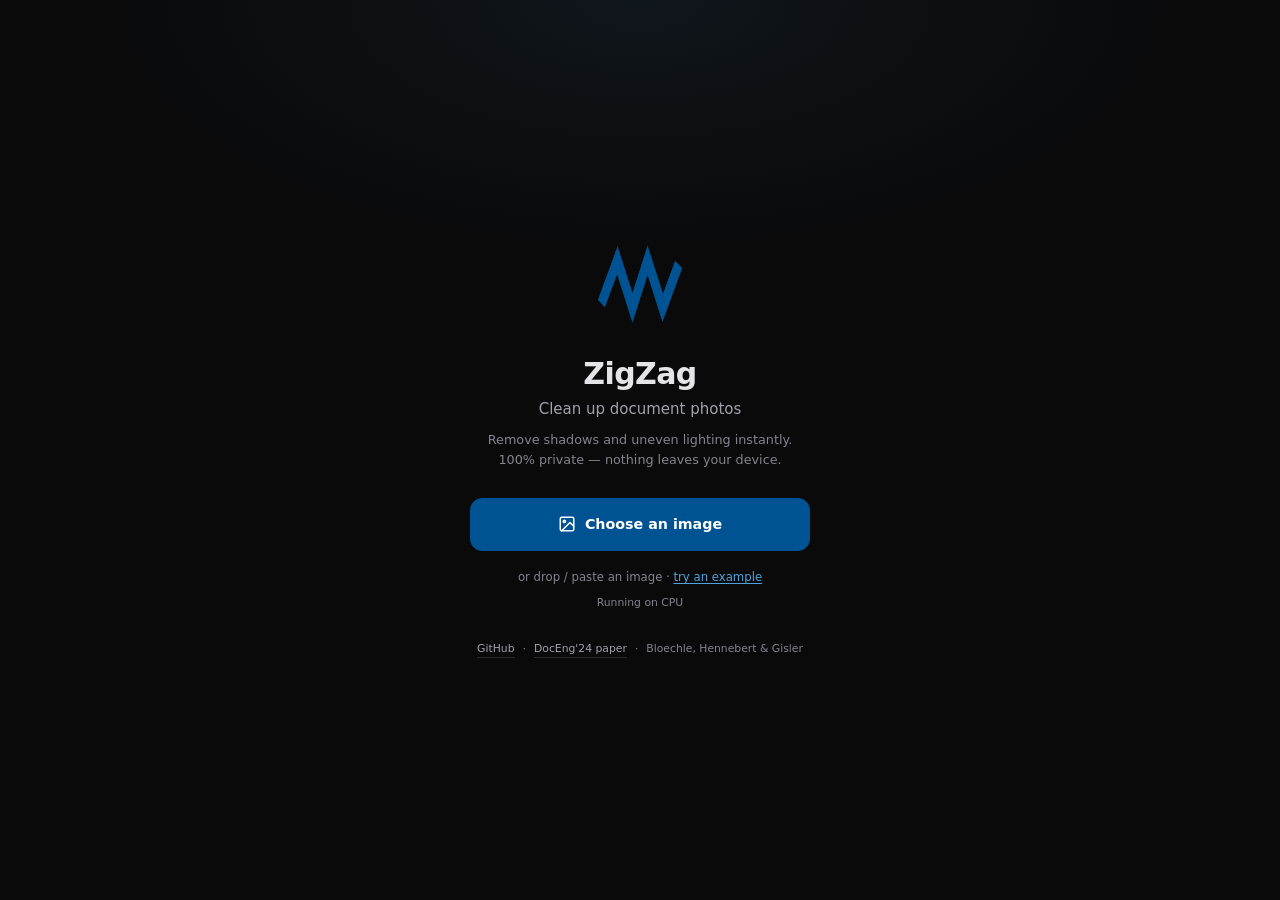
==== commit 420df6f1: "Web app 1.3.7: audit — share target, open with, updates, accessibility Installed, the app receives i" ====
--- a/index.html
+++ b/index.html
@@ -15,7 +15,7 @@
     <meta name="apple-mobile-web-app-capable" content="yes">
     <meta name="apple-mobile-web-app-status-bar-style" content="black-translucent">
     <link rel="manifest" href="manifest.json">
-    <link rel="apple-touch-icon" href="assets/icon-192.png">
+    <link rel="apple-touch-icon" href="assets/icon-maskable-512.png">
     <title>ZigZag — Document Image Binarizer</title>
     <link rel="icon" href="assets/icon-192.png">
     <style>
@@ -28,7 +28,7 @@
             --border:      #2a2a2e;
             --text:        #e4e4e7;
             --dim:         #a1a1aa;
-            --muted:       #52525b;
+            --muted:       #84848e;   /* 4.5:1 on the sheet too (WCAG AA) */
             --accent:      #005393;   /* corporate blue — fills */
             --accent-soft: #4da3dd;   /* readable tint of it on dark — text & glows */
             --ok:          #34d399;
@@ -81,6 +81,12 @@
         .btn-primary { background: var(--accent); color: #fff; }
         .btn-secondary { background: var(--bg-elevated); border: 1px solid var(--border); }
         .btn-primary:active, .btn-secondary:active { transform: scale(.97); }
+        /* mouse and trackpad: no camera to open, so choosing a file is the main action */
+        @media (hover: hover) and (pointer: fine) {
+            #btnCamera { display: none; }
+            #btnGallery { background: var(--accent); border-color: var(--accent); color: #fff; }
+        }
+        body.busy, body.busy * { cursor: progress !important; }
 
         .landing-hint { color: var(--muted); font-size: .78rem; }
         .link-btn { color: var(--accent-soft); font-size: inherit; text-decoration: underline; text-underline-offset: 2px; }
@@ -136,7 +142,7 @@
 
         #infoBadge {
             position: absolute; bottom: 10px; left: 50%; transform: translateX(-50%);
-            max-width: calc(100% - 20px); text-align: center; line-height: 1.4;
+            max-width: calc(100% - 20px); text-align: center; line-height: 1.4; text-wrap: balance;
             font-size: .7rem; color: var(--dim); padding: 5px 12px; border-radius: 14px;
             background: rgba(28, 28, 31, .75); border: 1px solid var(--border);
             backdrop-filter: blur(10px); -webkit-backdrop-filter: blur(10px);
@@ -164,8 +170,9 @@
             background: rgba(20, 20, 22, .85); border-top: 1px solid var(--border);
             backdrop-filter: blur(16px); -webkit-backdrop-filter: blur(16px);
         }
+        .bottom-bar > * { max-width: 520px; margin-inline: auto; }
         .mode-row {
-            display: grid; grid-template-columns: repeat(3, 1fr); gap: 4px;
+            display: grid; grid-template-columns: repeat(2, 1fr); gap: 4px;
             background: var(--bg); border: 1px solid var(--border); border-radius: 10px;
             padding: 4px; margin-bottom: 10px;
         }
@@ -184,12 +191,14 @@
         .action-btn:active { background: var(--bg-hover); }
         .action-btn:disabled { opacity: .35; }
         .action-btn.accent { color: var(--accent-soft); }
+        .action-btn > [class^="icon-"] { display: flex; }
 
         /* ═══ SETTINGS SHEET ═══ */
         #sheet { position: fixed; inset: 0; z-index: 60; }
         .sheet-backdrop { position: absolute; inset: 0; }   /* click-to-close, no dimming: live preview stays visible */
         .sheet-panel {
             position: absolute; left: 0; right: 0; bottom: 0;
+            max-width: 560px; margin-inline: auto;
             background: var(--bg-elevated); border-radius: 18px 18px 0 0;
             border-top: 1px solid var(--border);
             padding: 8px 20px calc(22px + var(--safe-b));
@@ -249,7 +258,7 @@
 <body>
 
 <!-- ═══ LANDING ═══ -->
-<div id="landing">
+<main id="landing">
     <div class="landing-content">
         <img src="assets/zigzag-logo.png" alt="ZigZag">
         <h1>ZigZag</h1>
@@ -275,10 +284,10 @@
             <span>Bloechle, Hennebert &amp; Gisler</span>
         </div>
     </div>
-</div>
+</main>
 
 <!-- ═══ APP ═══ -->
-<div id="app" class="hidden">
+<main id="app" class="hidden">
     <div id="viewport">
         <div id="compareWrap">
             <canvas id="canvasResult" role="img" aria-label="Cleaned-up document"></canvas>
@@ -296,10 +305,9 @@
     </div>
 
     <div class="bottom-bar">
-        <div class="mode-row" id="modeRow" role="radiogroup" aria-label="Output mode">
-            <button class="mode-btn active" data-mode="binary" role="radio" aria-checked="true">B&amp;W</button>
-            <button class="mode-btn" data-mode="gray" role="radio" aria-checked="false">Gray</button>
-            <button class="mode-btn" data-mode="color" role="radio" aria-checked="false">Color</button>
+        <div class="mode-row" id="modeRow" role="group" aria-label="Output">
+            <button class="mode-btn active" data-mode="binary" aria-pressed="true" title="Black and white (1)">B&amp;W</button>
+            <button class="mode-btn" data-mode="gray" aria-pressed="false" title="Grayscale (2)">Gray</button>
         </div>
         <div class="action-row">
             <button id="btnNew" class="action-btn" title="New image (N)">
@@ -310,7 +318,7 @@
                 <svg width="21" height="21" viewBox="0 0 24 24" fill="none" stroke="currentColor" stroke-width="1.8" stroke-linecap="round" stroke-linejoin="round"><polyline points="23 4 23 10 17 10"/><path d="M20.49 15a9 9 0 1 1-2.12-9.36L23 10"/></svg>
                 <span>Rotate</span>
             </button>
-            <button id="btnTune" class="action-btn" title="Settings (T)">
+            <button id="btnTune" class="action-btn" title="Settings (T)" aria-expanded="false" aria-controls="sheet">
                 <svg width="21" height="21" viewBox="0 0 24 24" fill="none" stroke="currentColor" stroke-width="1.8" stroke-linecap="round"><line x1="4" y1="21" x2="4" y2="14"/><line x1="4" y1="10" x2="4" y2="3"/><line x1="12" y1="21" x2="12" y2="12"/><line x1="12" y1="8" x2="12" y2="3"/><line x1="20" y1="21" x2="20" y2="16"/><line x1="20" y1="12" x2="20" y2="3"/><line x1="1" y1="14" x2="7" y2="14"/><line x1="9" y1="8" x2="15" y2="8"/><line x1="17" y1="16" x2="23" y2="16"/></svg>
                 <span>Tune</span>
             </button>
@@ -326,7 +334,7 @@
         </div>
     </div>
 
-    <div id="sheet" class="hidden hidden-anim">
+    <div id="sheet" class="hidden hidden-anim" role="region" aria-label="Settings">
         <div class="sheet-backdrop" id="sheetBackdrop"></div>
         <div class="sheet-panel" id="sheetPanel">
             <div class="sheet-drag-bar"></div>
@@ -374,7 +382,7 @@
             </div>
         </div>
     </div>
-</div>
+</main>
 
 <!-- ═══ DROP OVERLAY ═══ -->
 <div id="dropOverlay" class="hidden">
@@ -388,13 +396,8 @@
 <input type="file" id="fileGallery" accept="image/*" hidden>
 
 <script type="module">
-    import { ZigZag, MODES } from './js/zigzag.js';
+    import { ZigZag } from './js/zigzag.js';
     import { ZigZagGPU } from './js/zigzag-gpu.js';
-
-    // PWA: offline cache + installability (no-op on file:// or unsupported)
-    if ('serviceWorker' in navigator && location.protocol.startsWith('http')) {
-        addEventListener('load', () => navigator.serviceWorker.register('sw.js').catch(() => {}));
-    }
 
     const $ = id => document.getElementById(id);
     const el = {};
@@ -435,13 +438,16 @@
         }
         el[s].value = best;
     }
+    // The ports also offer 'color'; the demo keeps the two outputs a document photo needs.
+    const APP_MODES = ['binary', 'gray'];
     const PREFS_KEY = 'zigzag.prefs';
     const PREFS_VERSION = 2;         // 2: Window gained "Auto", the new default
 
-    // The CPU port needs ~64 bytes/pixel of float64 scratch and runs at ~0.4 s/MP,
-    // so it gets a much tighter budget than the GPU (whose ceiling is a device limit).
+    // The CPU port needs ~64 bytes/pixel of float64 scratch, so it gets a much
+    // tighter budget than the GPU (whose ceiling is a device limit).
     const CPU_MAX_PIXELS = 4_000_000;
     const GPU_MAX_PIXELS = 12_000_000;
+    const SPINNER_DELAY = 200;       // ms: quicker runs swap the result without a flash
 
     let gpu = null;                  // WebGPU accelerator, null => CPU (set once gpuReady settles)
     let worker = null;               // CPU port off the main thread, null => inline
@@ -449,7 +455,7 @@
     let srcName = 'document';
     let origSize = null;             // [w, h] before downscale, or null
     let mode = 'binary';
-    let busy = false, pending = false, debounceId = 0;
+    let running = null, pending = false, debounceId = 0;   // running: the run in flight
     let comparePos = 0.5, toggled = false;
     let allowUpsample = true;        // cleared if the browser refuses the 2x canvas
     let sheetOpen = false;
@@ -535,7 +541,7 @@
     function loadPrefs() {
         try {
             const p = JSON.parse(localStorage.getItem(PREFS_KEY) || '{}');
-            if (MODES.includes(p.mode)) setMode(p.mode, false);
+            if (APP_MODES.includes(p.mode)) setMode(p.mode, false);   // a saved 'color' falls back to B&W
             if (p.specks === false) setSpecks(false);
             if (p.hints) {
                 el.sheet.classList.add('hints');
@@ -552,8 +558,15 @@
     }
 
     // ── image loading ──
+    /** Resolves once no run is in flight: the GPU buffers and the worker's copy
+     *  belong to the running job until then. */
+    async function idle() {
+        while (running) await running;
+    }
+
     /** Install a new source image: GPU upload, worker upload, preview, run. */
     async function setSource(image) {
+        await idle();
         srcImage = image;
         allowUpsample = true;     // a previous oversized image must not stick at 1x
         if (gpu) {
@@ -587,11 +600,15 @@
     async function toImageData(src, budget) {
         const n = src.width * src.height;
         const s = n > budget ? Math.sqrt(budget / n) : 1;
-        const w = Math.max(1, Math.round(src.width * s));
-        const h = Math.max(1, Math.round(src.height * s));
+        // floor, not round: rounded up, w * h could stay above the budget and the
+        // shrink-for-the-CPU path would shrink the same image again, forever
+        const w = Math.max(1, Math.floor(src.width * s));
+        const h = Math.max(1, Math.floor(src.height * s));
         const c = document.createElement('canvas');
         c.width = w; c.height = h;
         const ctx = c.getContext('2d', { willReadFrequently: true });
+        ctx.fillStyle = '#fff';               // transparent pixels are paper, not black ink
+        ctx.fillRect(0, 0, w, h);
         const own = src instanceof ImageData;
         const bmp = own ? await createImageBitmap(src) : src;
         ctx.drawImage(bmp, 0, 0, w, h);
@@ -610,14 +627,33 @@
         await setSource(image);
     }
 
+    /** Open an image with feedback: decoding a large photo takes a moment, so the
+     *  landing page says so and its buttons wait. getBlob may fetch. */
+    async function openImage(getBlob, name) {
+        document.body.classList.add('busy');
+        el.gpuStatus.textContent = 'Opening…';
+        el.gpuStatus.classList.remove('on');
+        for (const b of [el.btnCamera, el.btnGallery, el.btnExample]) b.disabled = true;
+        try {
+            await loadBlob(await getBlob(), name);
+            setGpuStatus();
+        } catch {
+            setGpuStatus();
+            notify(`Could not open “${name}”`);
+        } finally {
+            document.body.classList.remove('busy');
+            for (const b of [el.btnCamera, el.btnGallery, el.btnExample]) b.disabled = false;
+        }
+    }
+
     function loadFile(file) {
         if (!file) return;
         if (!file.type.startsWith('image/')) return notify('Not an image file');
-        loadBlob(file, file.name).catch(() => notify(`Could not read “${file.name}”`));
-    }
-
-    /** Rotate the source 90° clockwise, keeping the current parameters.
-     *  Safe mid-run: the worker holds its own copy and run() supersedes itself. */
+        openImage(() => file, file.name);
+    }
+
+    /** Rotate the source 90° clockwise, keeping the current parameters
+     *  (setSource waits for a run in flight). */
     async function rotate() {
         if (!srcImage) return;
         const { width: w, height: h } = srcImage;
@@ -632,7 +668,7 @@
         await setSource(ctx.getImageData(0, 0, h, w));
     }
 
-    // ── processing (GPU first, worker, then inline CPU) ──
+    // ── processing ──
     /** Paint the result; false when the browser silently refused the canvas size. */
     function showResult(res) {
         const c = el.canvasResult;
@@ -650,12 +686,37 @@
         }
     }
 
+    /** Process the current source; a call during a run is queued (once). */
     async function run() {
         if (!srcImage) return;
-        if (busy) { pending = true; return; }
-        busy = true;
-        el.spinner.classList.remove('hidden');
-        await new Promise(r => requestAnimationFrame(() => requestAnimationFrame(r)));
+        if (running) { pending = true; return; }
+        running = runOnce(srcImage);
+        let shrink;
+        try { shrink = await running; } finally { running = null; }
+        if (shrink) {               // the GPU failed on an image sized for it
+            origSize ??= [shrink.width, shrink.height];
+            notify('GPU unavailable — reduced for the CPU');
+            return setSource(await toImageData(shrink, CPU_MAX_PIXELS));
+        }
+        if (pending && srcImage) { pending = false; run(); }
+    }
+
+    /** One run on image; returns the image when it must be shrunk for the CPU.
+     *  The spinner shows only if the run lasts past SPINNER_DELAY. */
+    async function runOnce(image) {
+        const spin = setTimeout(() => el.spinner.classList.remove('hidden'), SPINNER_DELAY);
+        try {
+            return await compute(image);
+        } finally {                                  // never left up behind a failed run
+            clearTimeout(spin);
+            el.spinner.classList.add('hidden');
+        }
+    }
+
+    /** GPU first, the worker next, inline CPU last; then paint the result.
+     *  A result for an image no longer shown (New, a new image) is dropped. */
+    async function compute(image) {
+        await new Promise(r => requestAnimationFrame(() => requestAnimationFrame(r)));   // paint first
 
         const size = sliderValue('slSize');
         const opts = {
@@ -677,52 +738,47 @@
                     dropGpu();
                     // the source was sized for the GPU budget; the CPU port needs
                     // ~64 bytes/pixel of float64 scratch, so shrink before falling back
-                    if (srcImage.width * srcImage.height > CPU_MAX_PIXELS) {
-                        busy = false;                 // setSource() re-enters run()
+                    if (image.width * image.height > CPU_MAX_PIXELS) {
                         pending = false;
-                        origSize ??= [srcImage.width, srcImage.height];
-                        notify('GPU unavailable — reduced for the CPU');
-                        return setSource(await toImageData(srcImage, CPU_MAX_PIXELS));
+                        return image;
                     }
                 }
             }
             if (!res) res = await cpuProcess(opts);
-            if (!res) res = ZigZag.process(srcImage, opts);   // worker died mid-flight
+            if (!res) res = ZigZag.process(image, opts);   // worker died mid-flight
         } catch (err) {
-            // never leave the spinner up and the queue locked behind a failed run
-            busy = false;
             pending = false;
-            el.spinner.classList.add('hidden');
             console.error(err);
-            return notify('Processing failed — try a smaller image');
+            notify('Processing failed — try a smaller image');
+            return null;
         }
         const ms = performance.now() - t0;
-
-        busy = false;
+        if (image !== srcImage) return null;
+
         if (!showResult(res)) {
-            el.spinner.classList.add('hidden');
-            if (res.width > srcImage.width) {   // 2x is too big for this browser
+            if (res.width > image.width) {      // 2x is too big for this browser
                 allowUpsample = false;
-                return run();
+                pending = true;
+                return null;
             }
             pending = false;
-            return notify('Image too large for this browser');
+            notify('Image too large for this browser');
+            return null;
         }
 
         const i = res.info;
         const ds = origSize ? ` (from ${origSize[0]}×${origSize[1]})` : '';
-        const up = res.width !== srcImage.width ? ` → ${res.width}×${res.height}` : '';
+        const up = res.width !== image.width ? ' · 2×' : '';
+        const sz = i.autoSize ? `size ${i.size} (auto)` : `size ${i.size}`;
+        const wt = (i.weight !== 90 ? ` · w ${i.weight}` : '') + (i.despeckle === 0 ? ' · specks kept' : '');
         const ot = i.threshold !== i.otsu ? ` · thr ${i.threshold} (otsu ${i.otsu})` : ` · otsu ${i.otsu}`;
-        const wt = (i.weight !== 90 ? ` · w ${i.weight}` : '') + (i.despeckle === 0 ? ' · specks kept' : '');
         clearTimeout(badgeTimer);
-        const sz = i.autoSize ? `size ${i.size} (auto)` : `size ${i.size}`;
-        lastBadge = `${srcImage.width}×${srcImage.height}${ds}${up} · ${sz}${wt}${ot} · ${backend} · ${ms.toFixed(0)} ms`;
+        lastBadge = `${image.width}×${image.height}${ds}${up} · ${sz}${wt}${ot} · ${backend} ${ms.toFixed(0)} ms`;
         el.infoBadge.textContent = lastBadge;
 
         el.btnSave.disabled = false;
         el.btnShare.disabled = false;
-        el.spinner.classList.add('hidden');
-        if (pending) { pending = false; run(); }
+        return null;
     }
 
     // ── viewport: full-width fit + pinch zoom & pan ──
@@ -733,7 +789,8 @@
         view.w0 = el.viewport.clientWidth;
         view.h0 = view.w0 * srcImage.height / srcImage.width;
         view.zMin = Math.min(1, el.viewport.clientHeight / view.h0);  // pinch out to whole page
-        view.z = 1;                                                   // default: full width
+        // default: full width on a portrait screen (phone), whole page on a landscape one
+        view.z = el.viewport.clientWidth > el.viewport.clientHeight ? view.zMin : 1;
         view.tx = 0;
         view.ty = 0;                                                  // tall documents start at the top
         el.compareWrap.style.width = view.w0 + 'px';
@@ -872,17 +929,11 @@
         input.addEventListener('change', () => { loadFile(input.files[0]); input.value = ''; });
     }
 
-    el.btnExample.addEventListener('click', async () => {
-        el.btnExample.disabled = true;
-        try {
-            const r = await fetch('examples/02_04.jpg');
-            if (!r.ok) throw new Error(r.status);
-            await loadBlob(await r.blob(), 'example.jpg');
-        } catch {
-            notify('Example image unavailable');
-        }
-        el.btnExample.disabled = false;
-    });
+    el.btnExample.addEventListener('click', () => openImage(async () => {
+        const r = await fetch('examples/01_letter.jpg');
+        if (!r.ok) throw new Error(r.status);
+        return r.blob();
+    }, 'example.jpg'));
 
     // ── modes & parameters ──
     function setMode(m, rerun = true) {
@@ -890,7 +941,7 @@
         for (const b of el.modeRow.querySelectorAll('.mode-btn')) {
             const on = b.dataset.mode === m;
             b.classList.toggle('active', on);
-            b.setAttribute('aria-checked', String(on));
+            b.setAttribute('aria-pressed', String(on));
         }
         if (rerun) { savePrefs(); run(); }
     }
@@ -902,8 +953,10 @@
 
     function showSlider(s, v) {
         const n = sliderValue(s);
-        if (s === 'slSize' && n === AUTO) { el[v].textContent = 'Auto'; return; }
-        el[v].textContent = (s === 'slThr' && n > 0 ? '+' + n : String(n)) + UNITS[s];
+        const text = s === 'slSize' && n === AUTO ? 'Auto'
+            : (s === 'slThr' && n > 0 ? '+' + n : String(n)) + UNITS[s];
+        el[v].textContent = text;
+        el[s].setAttribute('aria-valuetext', text);   // the slider holds an index
     }
 
     SLIDERS.forEach(([s, v]) => {
@@ -924,6 +977,7 @@
 
     function showSheet(on) {
         sheetOpen = on;
+        el.btnTune.setAttribute('aria-expanded', String(on));
         if (on) {
             el.sheet.classList.remove('hidden');
             liftBadge();
@@ -996,10 +1050,15 @@
 
     // ── output ──
     el.btnNew.addEventListener('click', () => {
-        srcImage = null;
+        if (updateReady) return location.reload();   // a new version is waiting: take it now
+        srcImage = null;                         // a run in flight drops its result
         origSize = null;
-        try { gpu?.destroy(); } catch { /* lost */ }   // release the per-image GPU buffers
-        worker?.postMessage({ image: null });    // and the worker's copy
+        pending = false;
+        idle().then(() => {                      // the run in flight owns them until it ends
+            if (srcImage) return;                // a new image came in meanwhile
+            try { gpu?.destroy(); } catch { /* lost */ }   // release the per-image GPU buffers
+            worker?.postMessage({ image: null });          // and the worker's copy
+        });
         el.canvasResult.width = el.canvasResult.height = 0;
         el.canvasOriginal.width = el.canvasOriginal.height = 0;
         allowUpsample = true;
@@ -1065,13 +1124,16 @@
             return;
         }
         const k = e.key.toLowerCase();
-        if (k === '1' || k === '2' || k === '3') setMode(MODES[Number(k) - 1]);
+        if (k === '1' || k === '2') setMode(APP_MODES[Number(k) - 1]);
         else if (k === 'r') rotate();
         else if (k === 't') showSheet(!sheetOpen);
         else if (k === 's') el.btnSave.click();
         else if (k === 'c') el.btnShare.click();
         else if (k === 'n') el.btnNew.click();
         else if (k === '0') fitCanvases();
+        else if (k === '+' || k === '=' || k === '-') {
+            zoomAt(k === '-' ? 1 / 1.25 : 1.25, el.viewport.clientWidth / 2, el.viewport.clientHeight / 2);
+        }
         else if (k === 'tab') return;
         else if (e.key === ' ') { toggled = !toggled; applyCompare(); }
         else return;
@@ -1084,12 +1146,13 @@
         if (item) loadFile(item.getAsFile());
     });
     let dragDepth = 0;
+    const draggingFiles = e => e.dataTransfer?.types.includes('Files');   // not text or links
     document.addEventListener('dragenter', e => {
         e.preventDefault();
-        if (++dragDepth === 1) el.dropOverlay.classList.remove('hidden');
-    });
-    document.addEventListener('dragleave', () => {
-        if (--dragDepth === 0) el.dropOverlay.classList.add('hidden');
+        if (draggingFiles(e) && ++dragDepth === 1) el.dropOverlay.classList.remove('hidden');
+    });
+    document.addEventListener('dragleave', e => {
+        if (draggingFiles(e) && --dragDepth === 0) el.dropOverlay.classList.add('hidden');
     });
     document.addEventListener('dragover', e => e.preventDefault());
     document.addEventListener('drop', e => {
@@ -1106,6 +1169,35 @@
         setSliderValue(s, DEFAULTS[s]);
     }
     loadPrefs();
+
+    // ── PWA: offline cache, updates, images handed over by the system ──
+    let updateReady = false;
+    if ('serviceWorker' in navigator && location.protocol.startsWith('http')) {
+        addEventListener('load', () => navigator.serviceWorker.register('sw.js').catch(() => {}));
+        // a new version took over (sw.js claims open pages): apply it at once on an
+        // idle landing page, otherwise at the next New — never in the middle of work
+        let controlled = !!navigator.serviceWorker.controller;
+        navigator.serviceWorker.addEventListener('controllerchange', () => {
+            if (!controlled) { controlled = true; return; }    // first install: same version
+            updateReady = true;
+            if (!srcImage && !document.body.classList.contains('busy')) location.reload();
+        });
+    }
+
+    // shared from another app (manifest share_target): sw.js parked the file
+    if (new URLSearchParams(location.search).has('shared')) {
+        history.replaceState(null, '', location.pathname);
+        caches.open('zigzag-shared').then(async cache => {
+            const r = await cache.match('shared');
+            await cache.delete('shared');
+            if (r) openImage(() => r.blob(), decodeURIComponent(r.headers.get('X-Name') || 'shared'));
+        }).catch(() => notify('Could not open the shared image'));
+    }
+
+    // opened with "Open with ZigZag" (manifest file_handlers, installed app on desktop)
+    window.launchQueue?.setConsumer(async ({ files }) => {
+        if (files?.length) loadFile(await files[0].getFile());
+    });
 </script>
 </body>
 </html>
